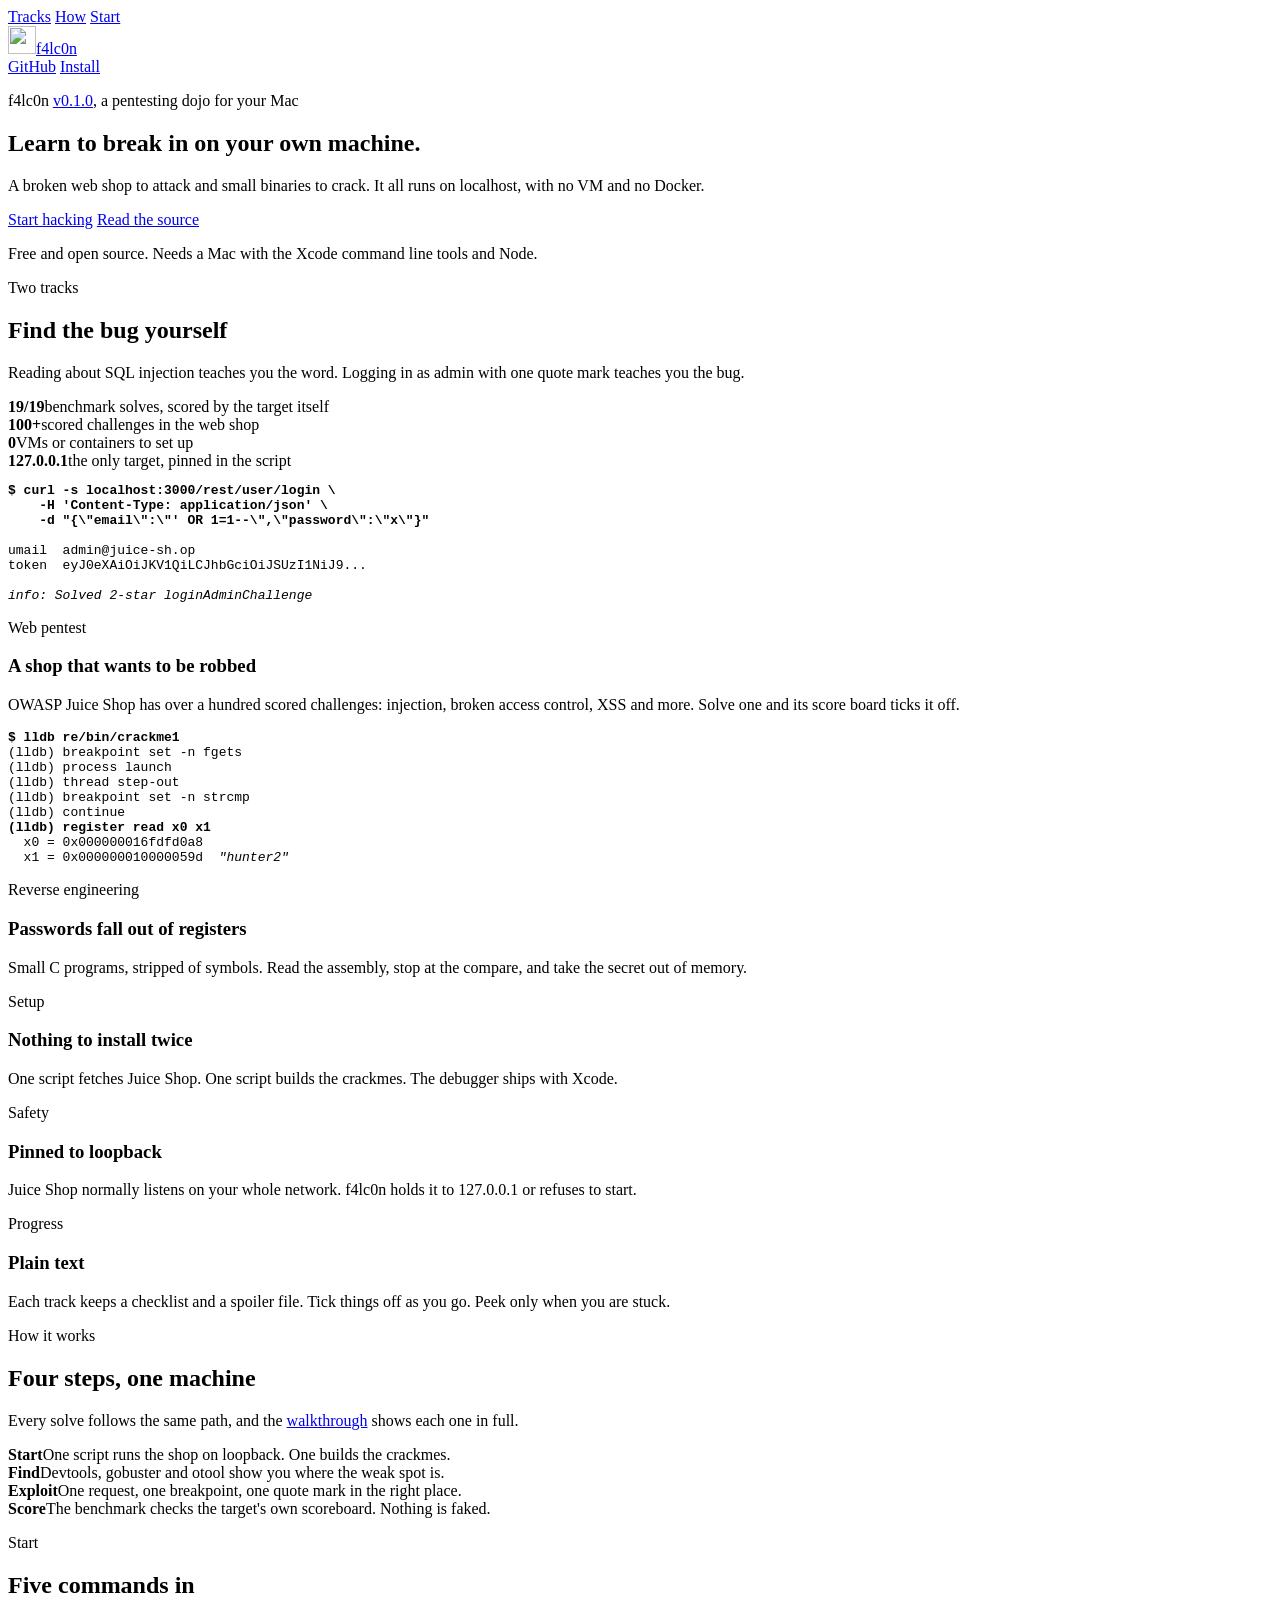
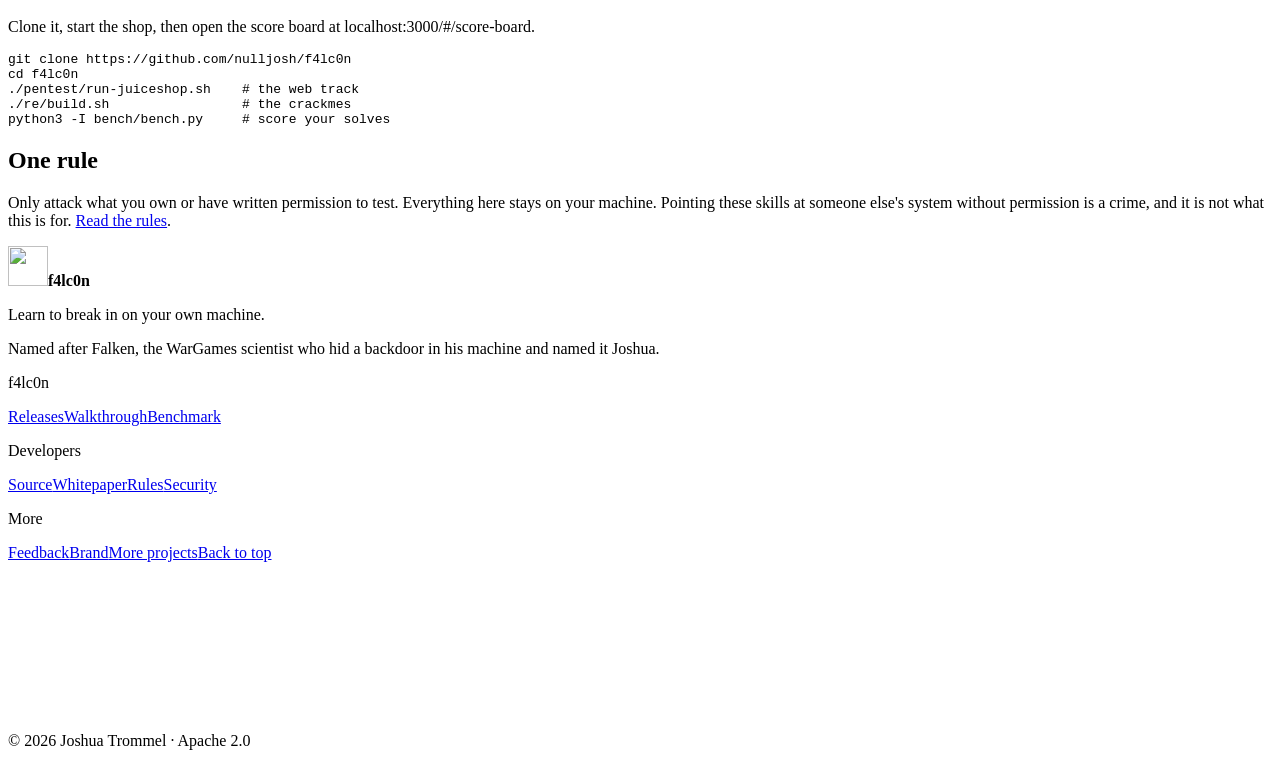
==== web/index.html @ 387a1ce2 "Landing matched to plank and keyrate: version label, numbers row, four steps, install block, footer " ====
<!doctype html>
<html lang="en">
<head>
<meta charset="utf-8">
<meta name="viewport" content="width=device-width, initial-scale=1, viewport-fit=cover">
<meta name="theme-color" content="#ffffff" media="(prefers-color-scheme: light)">
<meta name="theme-color" content="#000000" media="(prefers-color-scheme: dark)">
<title>f4lc0n. Learn to break in on your own machine.</title>
<meta name="description" content="A free pentesting dojo for your Mac. Attack a deliberately broken web shop and crack small binaries, on localhost, with no VM and no Docker.">
<meta property="og:title" content="f4lc0n. Learn to break in on your own machine.">
<meta property="og:description" content="A free pentesting dojo for your Mac. Attack a deliberately broken web shop and crack small binaries, on localhost, with no VM and no Docker.">
<meta property="og:image" content="https://hackrange.jaybulb.com/og.png">
<meta property="og:url" content="https://hackrange.jaybulb.com/">
<meta name="twitter:card" content="summary_large_image">
<meta name="twitter:image" content="https://hackrange.jaybulb.com/og.png">
<link rel="canonical" href="https://hackrange.jaybulb.com/">
<link rel="icon" href="/favicon.svg" type="image/svg+xml">
<link rel="icon" href="/favicon-32.png" sizes="32x32" type="image/png">
<link rel="apple-touch-icon" href="/apple-touch-icon.png">
<link rel="stylesheet" href="/tokens.css">
<link rel="stylesheet" href="/landing.css?v=20261122b">
<script src="/landing.js?v=20261122b" defer></script>
</head>
<body>

<header class="nav" aria-label="Site">
  <nav class="nav-links" aria-label="Main">
    <a href="#tracks">Tracks</a>
    <a href="#how">How</a>
    <a href="#start">Start</a>
  </nav>
  <a class="nav-brand" href="#top" aria-label="f4lc0n home"><img src="/icon.svg" alt="" width="28" height="28"><span>f4lc0n</span></a>
  <div class="nav-end">
    <a class="nav-get" href="https://github.com/nulljosh/f4lc0n">GitHub</a>
    <a class="btn btn-solid" href="#start">Install</a>
  </div>
</header>

<main id="top">
<section class="hero">
  <!-- Real output, trimmed to fit, from this repo's own crackmes and a local Juice Shop. Nothing here is mocked up. -->
  <div class="hero-bg" aria-hidden="true" inert>
    <div class="session-wrap">
<pre class="session" id="sesh"></pre>
    </div>
  </div>
  <div class="wrap center hero-copy">
    <p class="label">f4lc0n <a href="https://github.com/nulljosh/f4lc0n/releases">v0.1.0</a>, a pentesting dojo for your Mac</p>
    <h1 class="hero-h1">Learn to break in on your own machine.</h1>
    <p class="lead">A broken web shop to attack and small binaries to crack. It all runs on localhost, with no VM and no Docker.</p>
    <div class="cta">
      <a class="btn btn-solid" href="#start">Start hacking</a>
      <a class="btn btn-ghost" href="https://github.com/nulljosh/f4lc0n">Read the source</a>
    </div>
    <p class="fine">Free and open source. Needs a Mac with the Xcode command line tools and Node.</p>
  </div>
</section>

<section class="band" id="tracks">
  <div class="band-copy reveal">
    <p class="label">Two tracks</p>
    <h2>Find the bug yourself</h2>
    <p>Reading about SQL injection teaches you the word. Logging in as admin with one quote mark teaches you the bug.</p>
  </div>
  <div class="facts reveal" aria-label="f4lc0n in numbers">
    <div class="fact"><b>19/19</b><span>benchmark solves, scored by the target itself</span></div>
    <div class="fact"><b>100+</b><span>scored challenges in the web shop</span></div>
    <div class="fact"><b>0</b><span>VMs or containers to set up</span></div>
    <div class="fact"><b>127.0.0.1</b><span>the only target, pinned in the script</span></div>
  </div>
  <div class="frows">
    <article class="frow reveal">
      <pre class="term"><b>$ curl -s localhost:3000/rest/user/login \
    -H 'Content-Type: application/json' \
    -d "{\"email\":\"' OR 1=1--\",\"password\":\"x\"}"</b>

umail  admin@juice-sh.op
token  eyJ0eXAiOiJKV1QiLCJhbGciOiJSUzI1NiJ9...

<i>info: Solved 2-star loginAdminChallenge</i></pre>
      <div><p class="label">Web pentest</p><h3>A shop that wants to be robbed</h3><p>OWASP Juice Shop has over a hundred scored challenges: injection, broken access control, XSS and more. Solve one and its score board ticks it off.</p></div>
    </article>
    <article class="frow reveal">
      <pre class="term"><b>$ lldb re/bin/crackme1</b>
(lldb) breakpoint set -n fgets
(lldb) process launch
(lldb) thread step-out
(lldb) breakpoint set -n strcmp
(lldb) continue
<b>(lldb) register read x0 x1</b>
  x0 = 0x000000016fdfd0a8
  x1 = 0x000000010000059d  <i>"hunter2"</i></pre>
      <div><p class="label">Reverse engineering</p><h3>Passwords fall out of registers</h3><p>Small C programs, stripped of symbols. Read the assembly, stop at the compare, and take the secret out of memory.</p></div>
    </article>
  </div>
  <div class="cells">
    <article class="cell reveal"><p class="label">Setup</p><h3>Nothing to install twice</h3><p>One script fetches Juice Shop. One script builds the crackmes. The debugger ships with Xcode.</p></article>
    <article class="cell reveal"><p class="label">Safety</p><h3>Pinned to loopback</h3><p>Juice Shop normally listens on your whole network. f4lc0n holds it to 127.0.0.1 or refuses to start.</p></article>
    <article class="cell reveal"><p class="label">Progress</p><h3>Plain text</h3><p>Each track keeps a checklist and a spoiler file. Tick things off as you go. Peek only when you are stuck.</p></article>
  </div>
</section>

<section class="sec" id="how">
  <div class="wrap center">
    <p class="label reveal">How it works</p>
    <h2 class="reveal">Four steps, one machine</h2>
    <p class="body reveal">Every solve follows the same path, and the <a href="https://github.com/nulljosh/f4lc0n/blob/main/docs/WALKTHROUGH.md">walkthrough</a> shows each one in full.</p>
    <div class="steps reveal">
      <div class="step"><b>Start</b><span>One script runs the shop on loopback. One builds the crackmes.</span></div>
      <div class="step"><b>Find</b><span>Devtools, gobuster and otool show you where the weak spot is.</span></div>
      <div class="step"><b>Exploit</b><span>One request, one breakpoint, one quote mark in the right place.</span></div>
      <div class="step"><b>Score</b><span>The benchmark checks the target's own scoreboard. Nothing is faked.</span></div>
    </div>
  </div>
</section>

<section class="sec" id="start">
  <div class="wrap center">
    <p class="label reveal">Start</p>
    <h2 class="reveal">Five commands in</h2>
    <p class="body reveal">Clone it, start the shop, then open the score board at localhost:3000/#/score-board.</p>
    <pre class="install reveal">git clone https://github.com/nulljosh/f4lc0n
cd f4lc0n
./pentest/run-juiceshop.sh    # the web track
./re/build.sh                 # the crackmes
python3 -I bench/bench.py     # score your solves</pre>
    <h2 class="rules reveal">One rule</h2>
    <p class="body reveal">Only attack what you own or have written permission to test. Everything here stays on your machine. Pointing these skills at someone else's system without permission is a crime, and it is not what this is for. <a href="https://github.com/nulljosh/f4lc0n/blob/main/docs/RULES.md">Read the rules</a>.</p>
  </div>
</section>
</main>

<footer class="foot">
  <div class="foot-top">
    <div class="foot-brand"><img src="/icon.svg" alt="" width="40" height="40"><b>f4lc0n</b><p>Learn to break in on your own machine.</p><p class="story">Named after Falken, the WarGames scientist who hid a backdoor in his machine and named it Joshua.</p></div>
    <nav class="foot-cols" aria-label="Footer">
      <div><p class="label">f4lc0n</p><a href="https://github.com/nulljosh/f4lc0n/releases">Releases</a><a href="https://github.com/nulljosh/f4lc0n/blob/main/docs/WALKTHROUGH.md">Walkthrough</a><a href="https://github.com/nulljosh/f4lc0n/blob/main/bench/README.md">Benchmark</a></div>
      <div><p class="label">Developers</p><a href="https://github.com/nulljosh/f4lc0n">Source</a><a href="https://github.com/nulljosh/f4lc0n/blob/main/docs/WHITEPAPER.md">Whitepaper</a><a href="https://github.com/nulljosh/f4lc0n/blob/main/docs/RULES.md">Rules</a><a href="https://github.com/nulljosh/f4lc0n/blob/main/docs/SECURITY.md">Security</a></div>
      <div><p class="label">More</p><a href="mailto:info@jaybulb.com?subject=f4lc0n">Feedback</a><a href="/brand/">Brand</a><a href="https://jaybulb.com">More projects</a><a href="#top">Back to top</a></div>
    </nav>
  </div>
  <div class="word-band" aria-hidden="true"><canvas class="word-canvas"></canvas></div>
  <p class="legal">&copy; 2026 Joshua Trommel &middot; Apache 2.0</p>
</footer>
<script src="/footer-band.js?v=20261122b" defer></script>
</body>
</html>
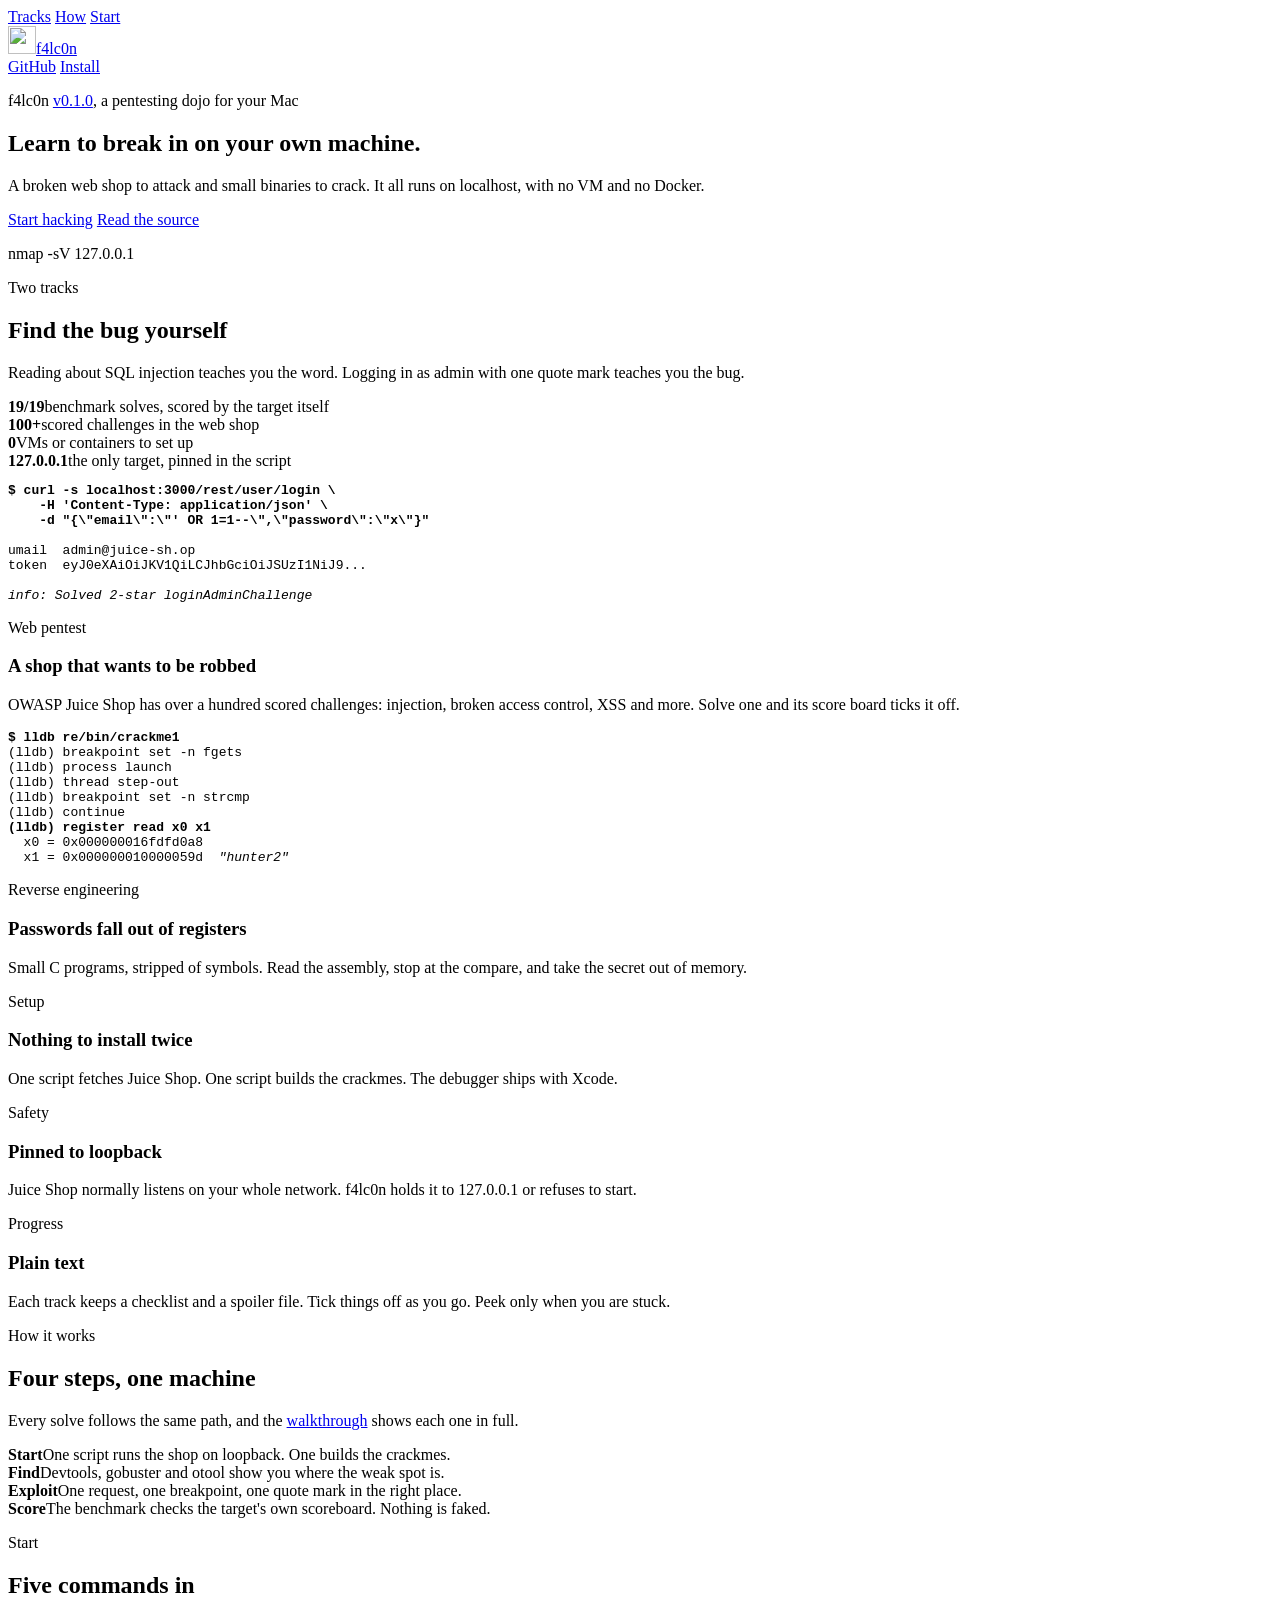
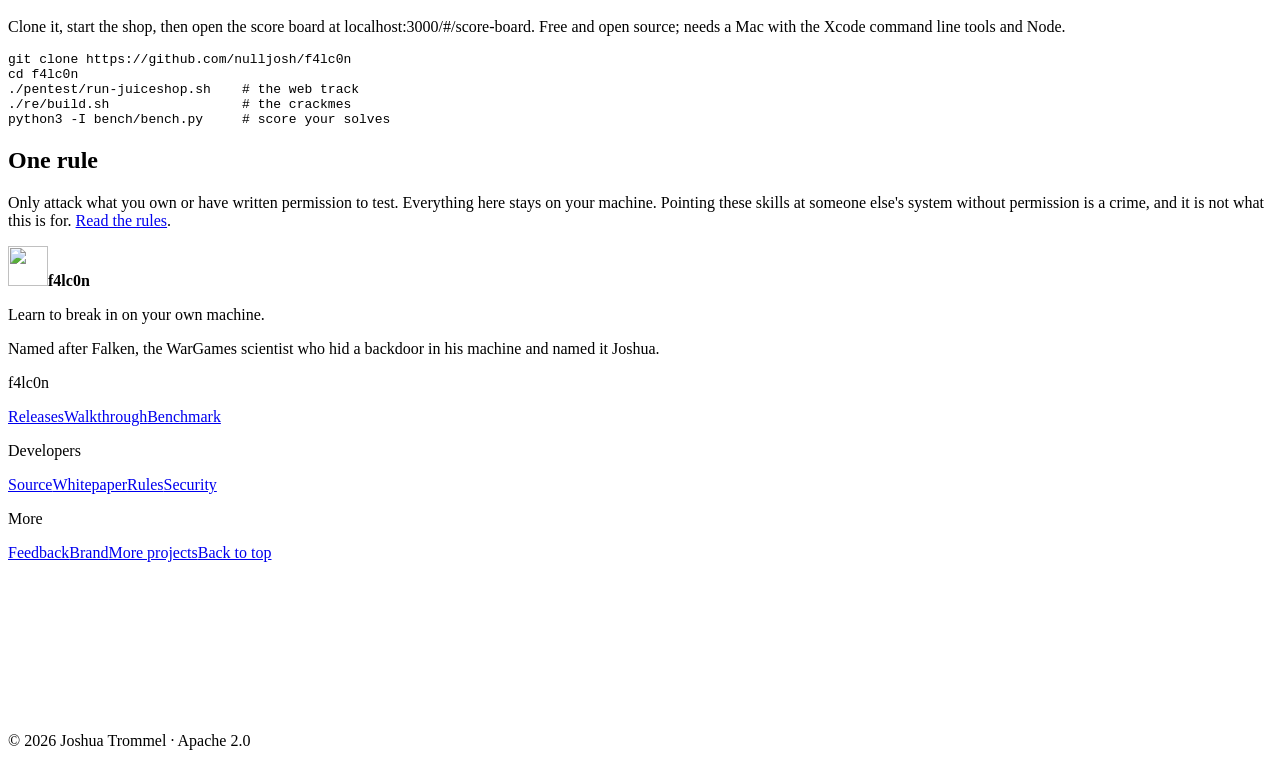
==== commit 13c51e3c: "Landing hero matched to plank and keyrate: tilted terminal types the real session by stage, keycaps " ====
--- a/web/index.html
+++ b/web/index.html
@@ -9,17 +9,19 @@
 <meta name="description" content="A free pentesting dojo for your Mac. Attack a deliberately broken web shop and crack small binaries, on localhost, with no VM and no Docker.">
 <meta property="og:title" content="f4lc0n. Learn to break in on your own machine.">
 <meta property="og:description" content="A free pentesting dojo for your Mac. Attack a deliberately broken web shop and crack small binaries, on localhost, with no VM and no Docker.">
-<meta property="og:image" content="https://hackrange.jaybulb.com/og.png">
-<meta property="og:url" content="https://hackrange.jaybulb.com/">
+<meta property="og:image" content="https://f4lc0n.jaybulb.com/og.png">
+<meta property="og:url" content="https://f4lc0n.jaybulb.com/">
 <meta name="twitter:card" content="summary_large_image">
-<meta name="twitter:image" content="https://hackrange.jaybulb.com/og.png">
-<link rel="canonical" href="https://hackrange.jaybulb.com/">
+<meta name="twitter:image" content="https://f4lc0n.jaybulb.com/og.png">
+<link rel="canonical" href="https://f4lc0n.jaybulb.com/">
 <link rel="icon" href="/favicon.svg" type="image/svg+xml">
 <link rel="icon" href="/favicon-32.png" sizes="32x32" type="image/png">
 <link rel="apple-touch-icon" href="/apple-touch-icon.png">
 <link rel="stylesheet" href="/tokens.css">
-<link rel="stylesheet" href="/landing.css?v=20261122b">
-<script src="/landing.js?v=20261122b" defer></script>
+<link rel="stylesheet" href="/landing.css?v=20261122d">
+<link rel="stylesheet" href="/hero.css?v=20261122d">
+<script src="/landing.js?v=20261122d" defer></script>
+<script src="/hero.js?v=20261122d" defer></script>
 </head>
 <body>
 
@@ -38,12 +40,9 @@
 
 <main id="top">
 <section class="hero">
-  <!-- Real output, trimmed to fit, from this repo's own crackmes and a local Juice Shop. Nothing here is mocked up. -->
-  <div class="hero-bg" aria-hidden="true" inert>
-    <div class="session-wrap">
-<pre class="session" id="sesh"></pre>
-    </div>
-  </div>
+  <!-- Real output from this repo's crackmes and a local Juice Shop, typed out by hero.js. Nothing is mocked up. -->
+  <div class="backdrop" aria-hidden="true" inert><div class="ground" id="board"></div></div>
+  <div class="sky" id="sky" aria-hidden="true" inert></div>
   <div class="wrap center hero-copy">
     <p class="label">f4lc0n <a href="https://github.com/nulljosh/f4lc0n/releases">v0.1.0</a>, a pentesting dojo for your Mac</p>
     <h1 class="hero-h1">Learn to break in on your own machine.</h1>
@@ -52,7 +51,7 @@
       <a class="btn btn-solid" href="#start">Start hacking</a>
       <a class="btn btn-ghost" href="https://github.com/nulljosh/f4lc0n">Read the source</a>
     </div>
-    <p class="fine">Free and open source. Needs a Mac with the Xcode command line tools and Node.</p>
+    <p class="readout" aria-hidden="true"><span class="cmd" id="rCmd">nmap -sV 127.0.0.1</span><span class="said" id="rSaid"></span></p>
   </div>
 </section>
 
@@ -118,7 +117,7 @@
   <div class="wrap center">
     <p class="label reveal">Start</p>
     <h2 class="reveal">Five commands in</h2>
-    <p class="body reveal">Clone it, start the shop, then open the score board at localhost:3000/#/score-board.</p>
+    <p class="body reveal">Clone it, start the shop, then open the score board at localhost:3000/#/score-board. Free and open source; needs a Mac with the Xcode command line tools and Node.</p>
     <pre class="install reveal">git clone https://github.com/nulljosh/f4lc0n
 cd f4lc0n
 ./pentest/run-juiceshop.sh    # the web track
@@ -142,6 +141,6 @@
   <div class="word-band" aria-hidden="true"><canvas class="word-canvas"></canvas></div>
   <p class="legal">&copy; 2026 Joshua Trommel &middot; Apache 2.0</p>
 </footer>
-<script src="/footer-band.js?v=20261122b" defer></script>
+<script src="/footer-band.js?v=20261122d" defer></script>
 </body>
 </html>
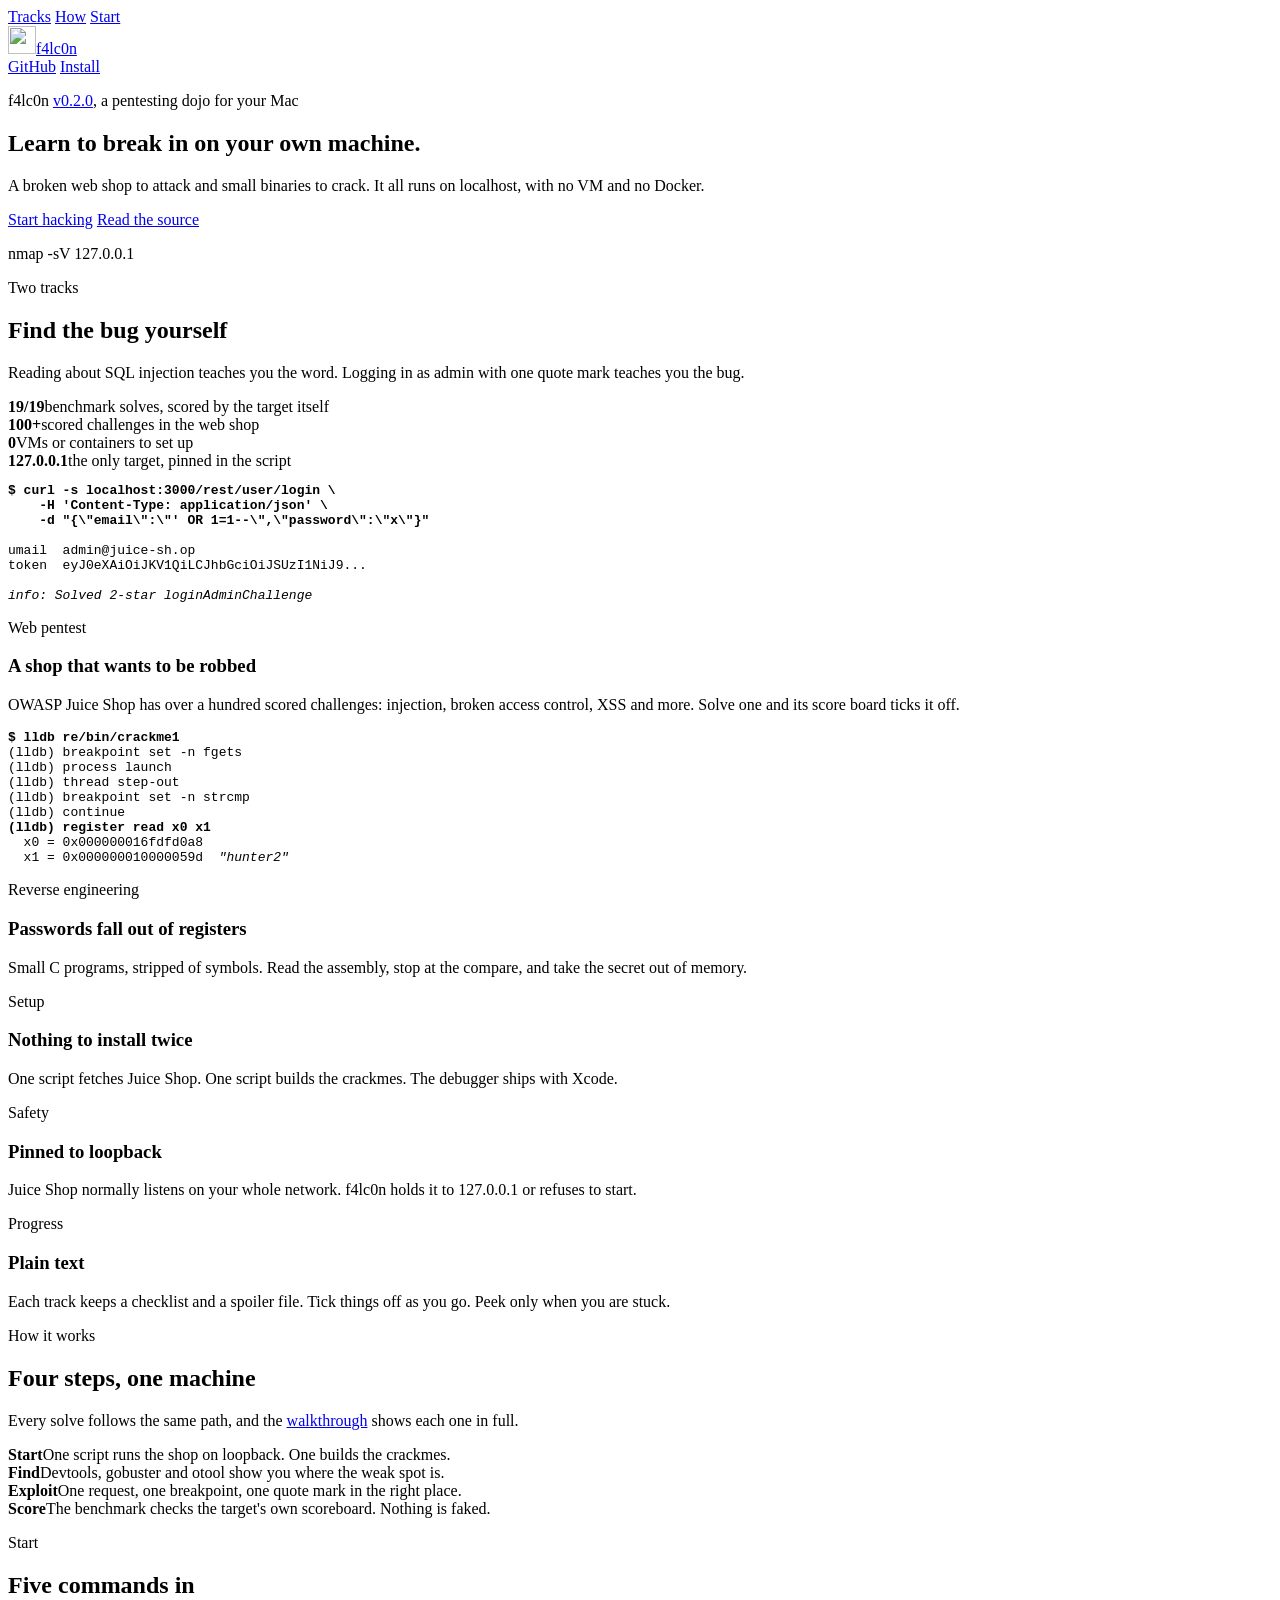
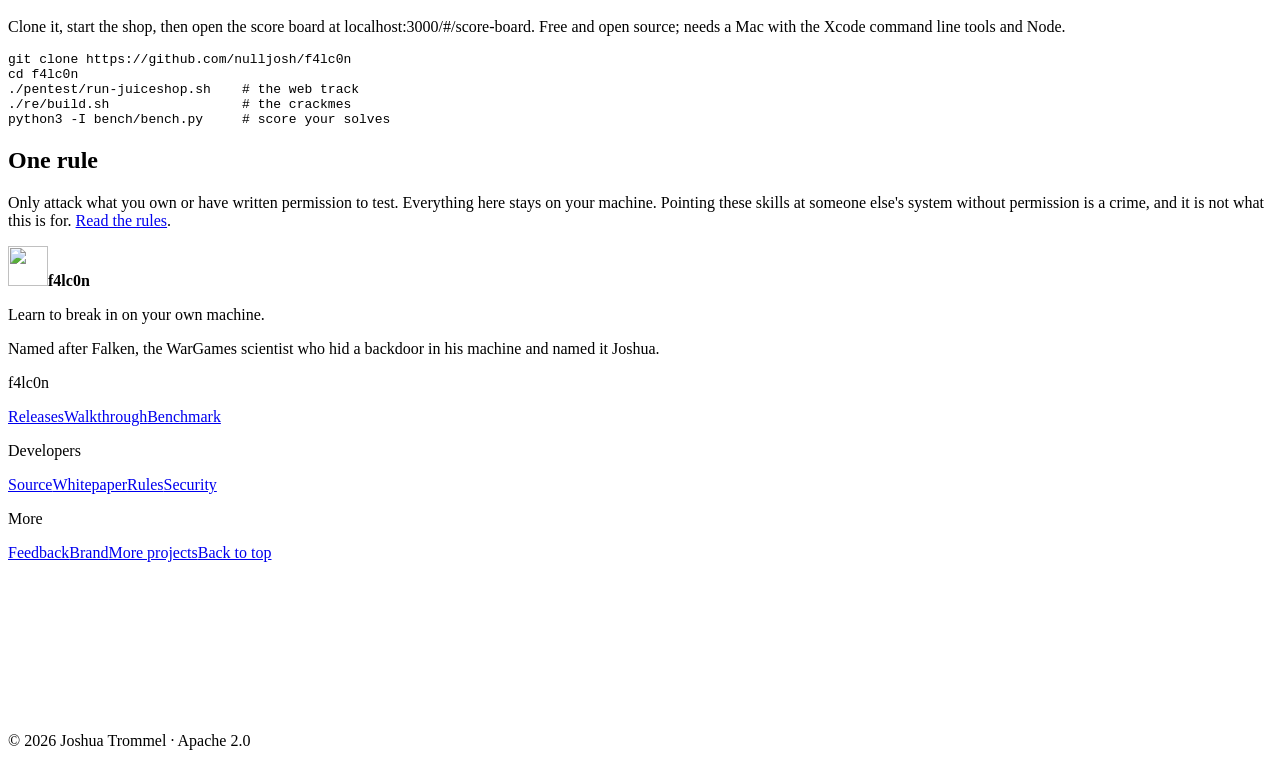
==== commit 465ebcdb: "Suite v0.2.0: one f4lc0n command with the rules enforced in code bin/f4lc0n is the start of the suit" ====
--- a/web/index.html
+++ b/web/index.html
@@ -44,7 +44,7 @@
   <div class="backdrop" aria-hidden="true" inert><div class="ground" id="board"></div></div>
   <div class="sky" id="sky" aria-hidden="true" inert></div>
   <div class="wrap center hero-copy">
-    <p class="label">f4lc0n <a href="https://github.com/nulljosh/f4lc0n/releases">v0.1.0</a>, a pentesting dojo for your Mac</p>
+    <p class="label">f4lc0n <a href="https://github.com/nulljosh/f4lc0n/releases">v0.2.0</a>, a pentesting dojo for your Mac</p>
     <h1 class="hero-h1">Learn to break in on your own machine.</h1>
     <p class="lead">A broken web shop to attack and small binaries to crack. It all runs on localhost, with no VM and no Docker.</p>
     <div class="cta">
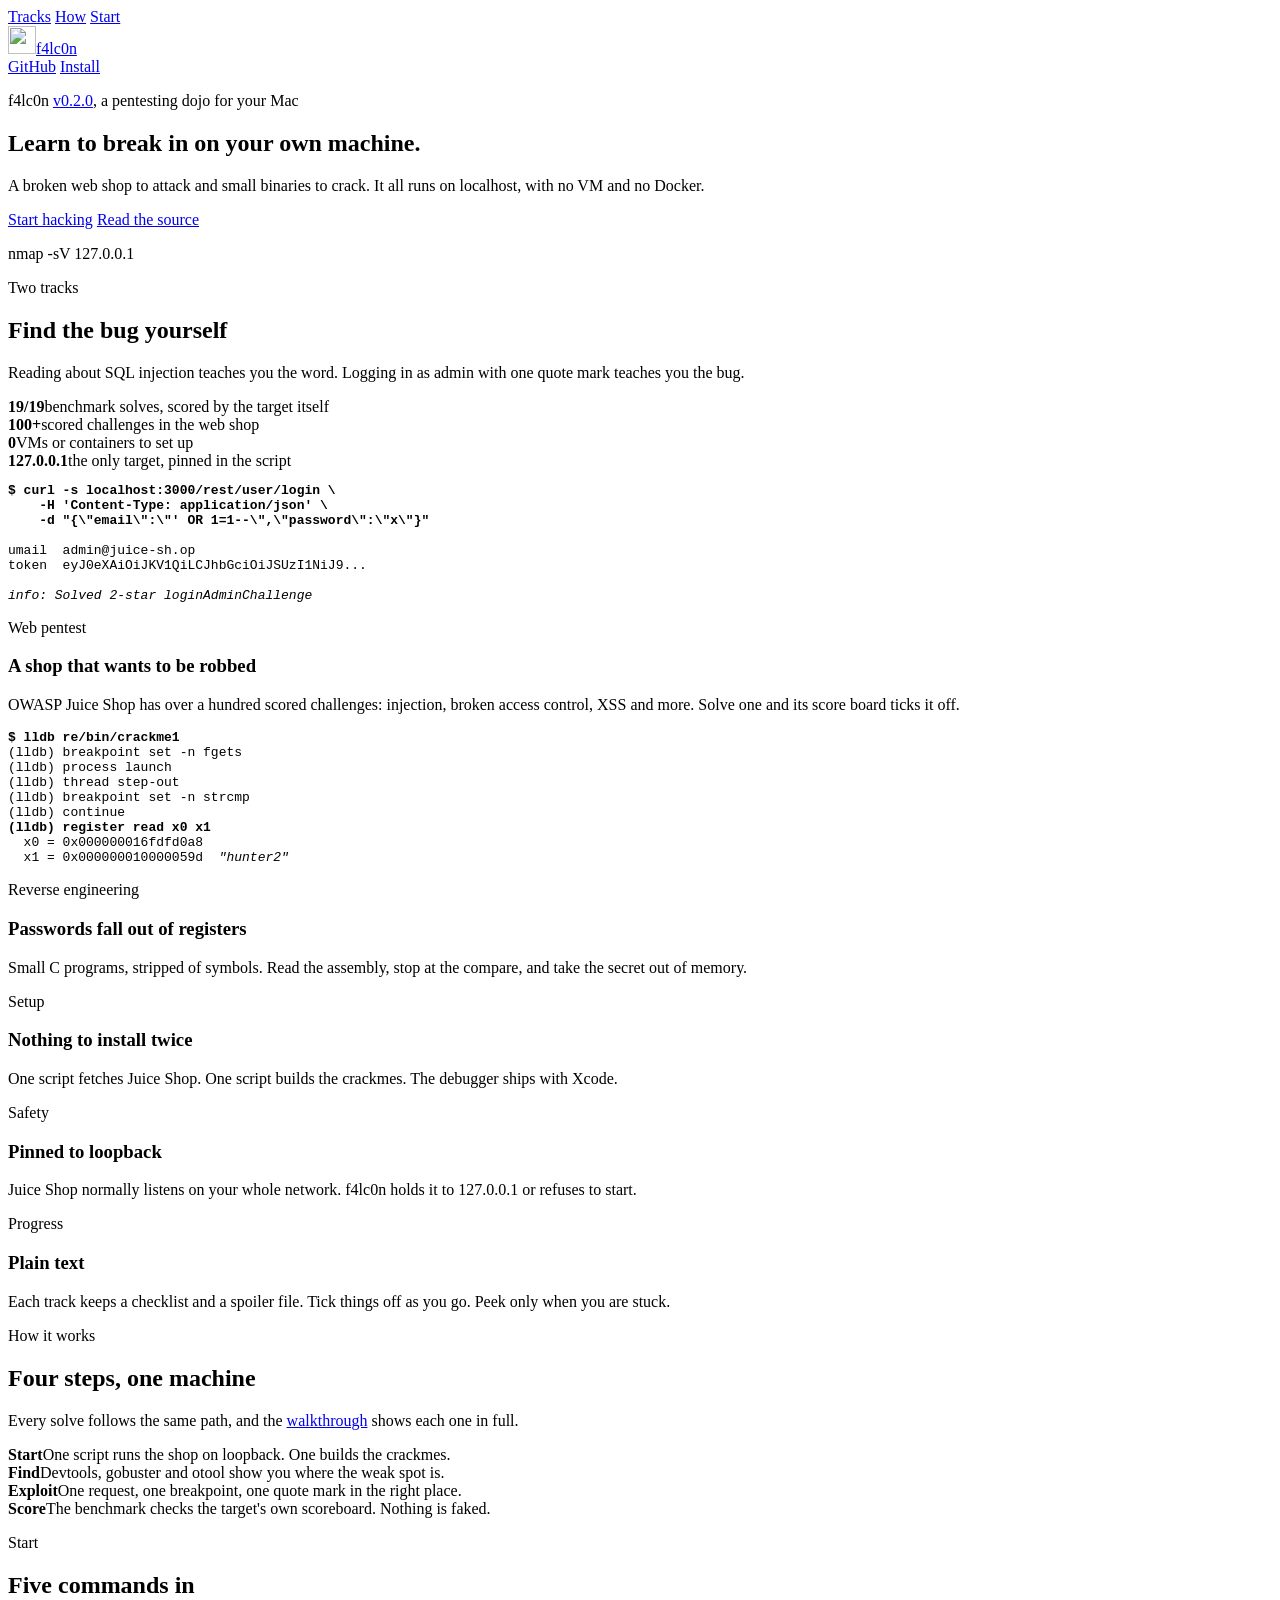
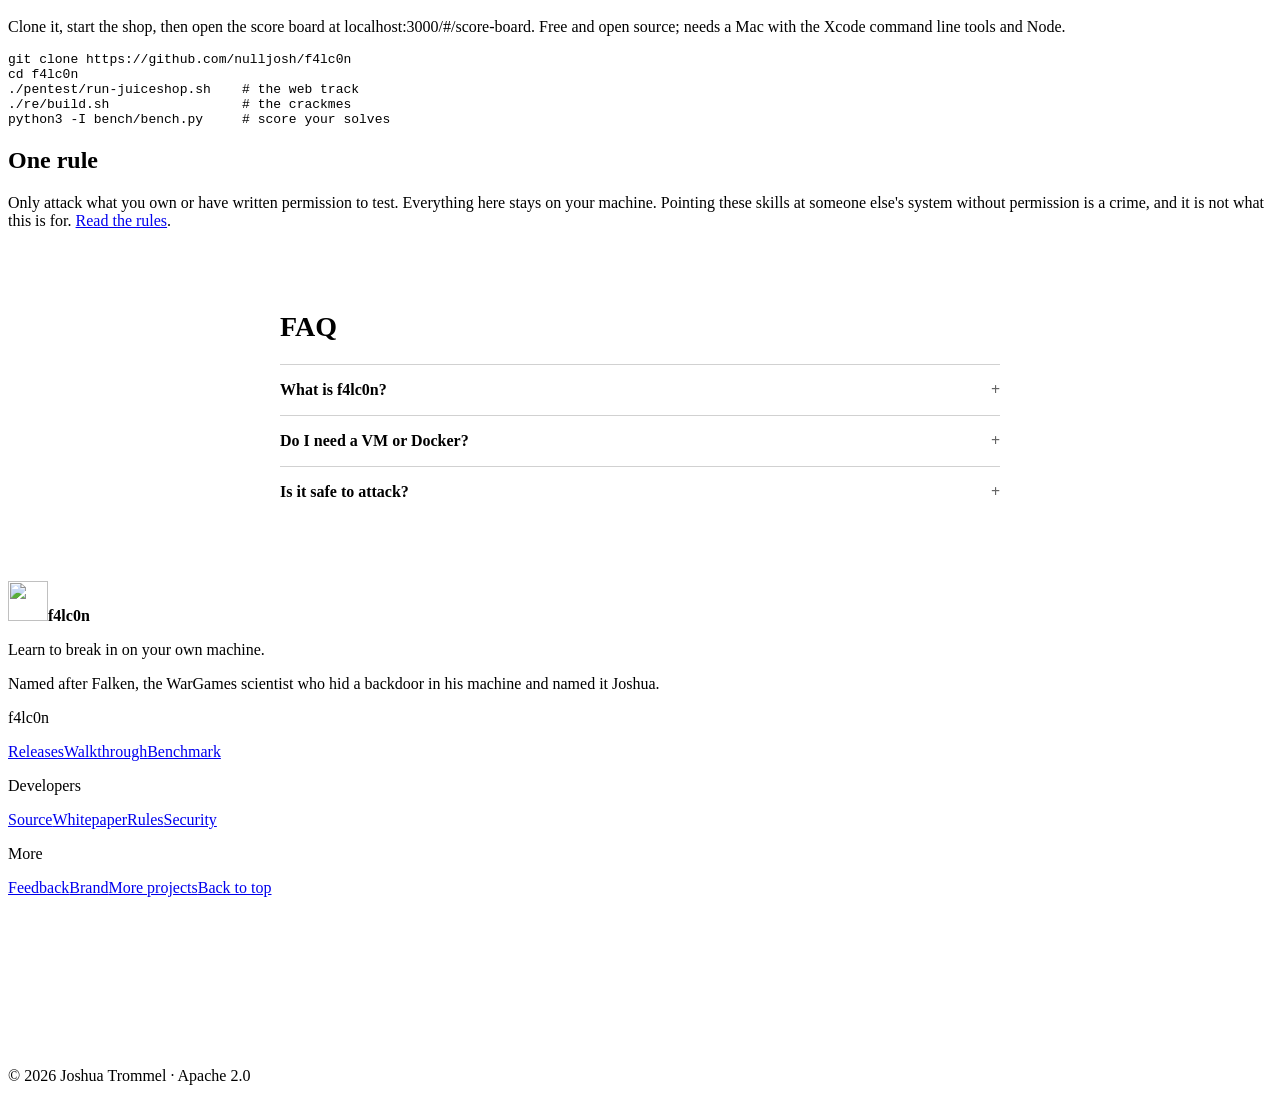
==== commit aeee61cd: "FAQ on the landing page Co-Authored-By: Claude Sonnet 5.5 <noreply@anthropic.com>" ====
--- a/web/index.html
+++ b/web/index.html
@@ -127,6 +127,8 @@
     <p class="body reveal">Only attack what you own or have written permission to test. Everything here stays on your machine. Pointing these skills at someone else's system without permission is a crime, and it is not what this is for. <a href="https://github.com/nulljosh/f4lc0n/blob/main/docs/RULES.md">Read the rules</a>.</p>
   </div>
 </section>
+
+<section class="faq" id="faq"><style>.faq{max-width:720px;margin:0 auto;padding:64px 20px}.faq h2{font-size:28px;line-height:1.2;font-weight:600;margin:0 0 20px}.faq details{border-top:1px solid color-mix(in srgb,currentColor 18%,transparent);padding:16px 0}.faq details:last-child{border-bottom:1px solid color-mix(in srgb,currentColor 18%,transparent)}.faq summary{cursor:pointer;font-weight:600;list-style:none;display:flex;justify-content:space-between;gap:16px}.faq summary::-webkit-details-marker{display:none}.faq summary::after{content:"+";opacity:.6}.faq details[open] summary::after{content:"\2212"}.faq p{margin:12px 0 0;opacity:.75;line-height:1.5}</style><h2>FAQ</h2><details><summary>What is f4lc0n?</summary><p>A free pentesting dojo for your Mac. You attack a deliberately broken web shop and crack small binaries.</p></details><details><summary>Do I need a VM or Docker?</summary><p>No. Everything runs on localhost, so there is nothing to set up beyond the app.</p></details><details><summary>Is it safe to attack?</summary><p>Yes. The targets are broken on purpose and live only on your own machine.</p></details><script type="application/ld+json">{"@context": "https://schema.org", "@type": "FAQPage", "mainEntity": [{"@type": "Question", "name": "What is f4lc0n?", "acceptedAnswer": {"@type": "Answer", "text": "A free pentesting dojo for your Mac. You attack a deliberately broken web shop and crack small binaries."}}, {"@type": "Question", "name": "Do I need a VM or Docker?", "acceptedAnswer": {"@type": "Answer", "text": "No. Everything runs on localhost, so there is nothing to set up beyond the app."}}, {"@type": "Question", "name": "Is it safe to attack?", "acceptedAnswer": {"@type": "Answer", "text": "Yes. The targets are broken on purpose and live only on your own machine."}}]}</script></section>
 </main>
 
 <footer class="foot">
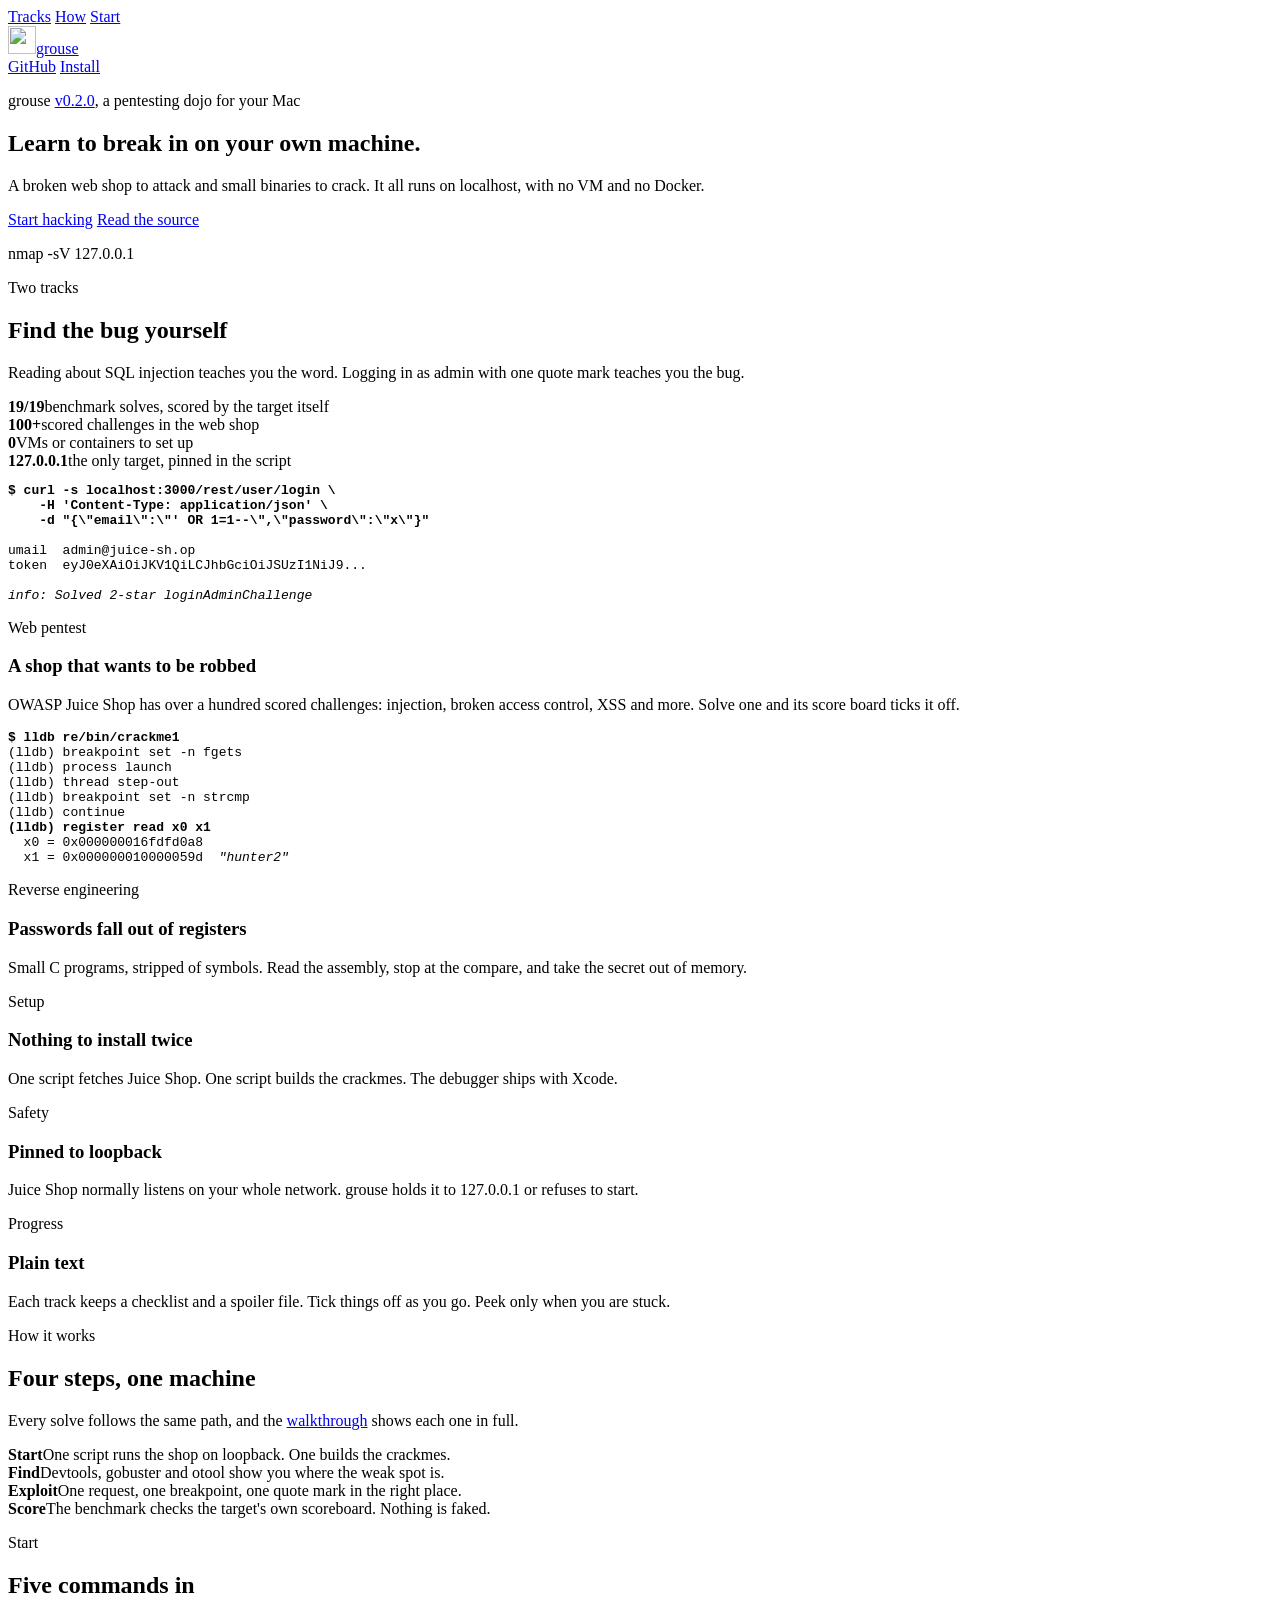
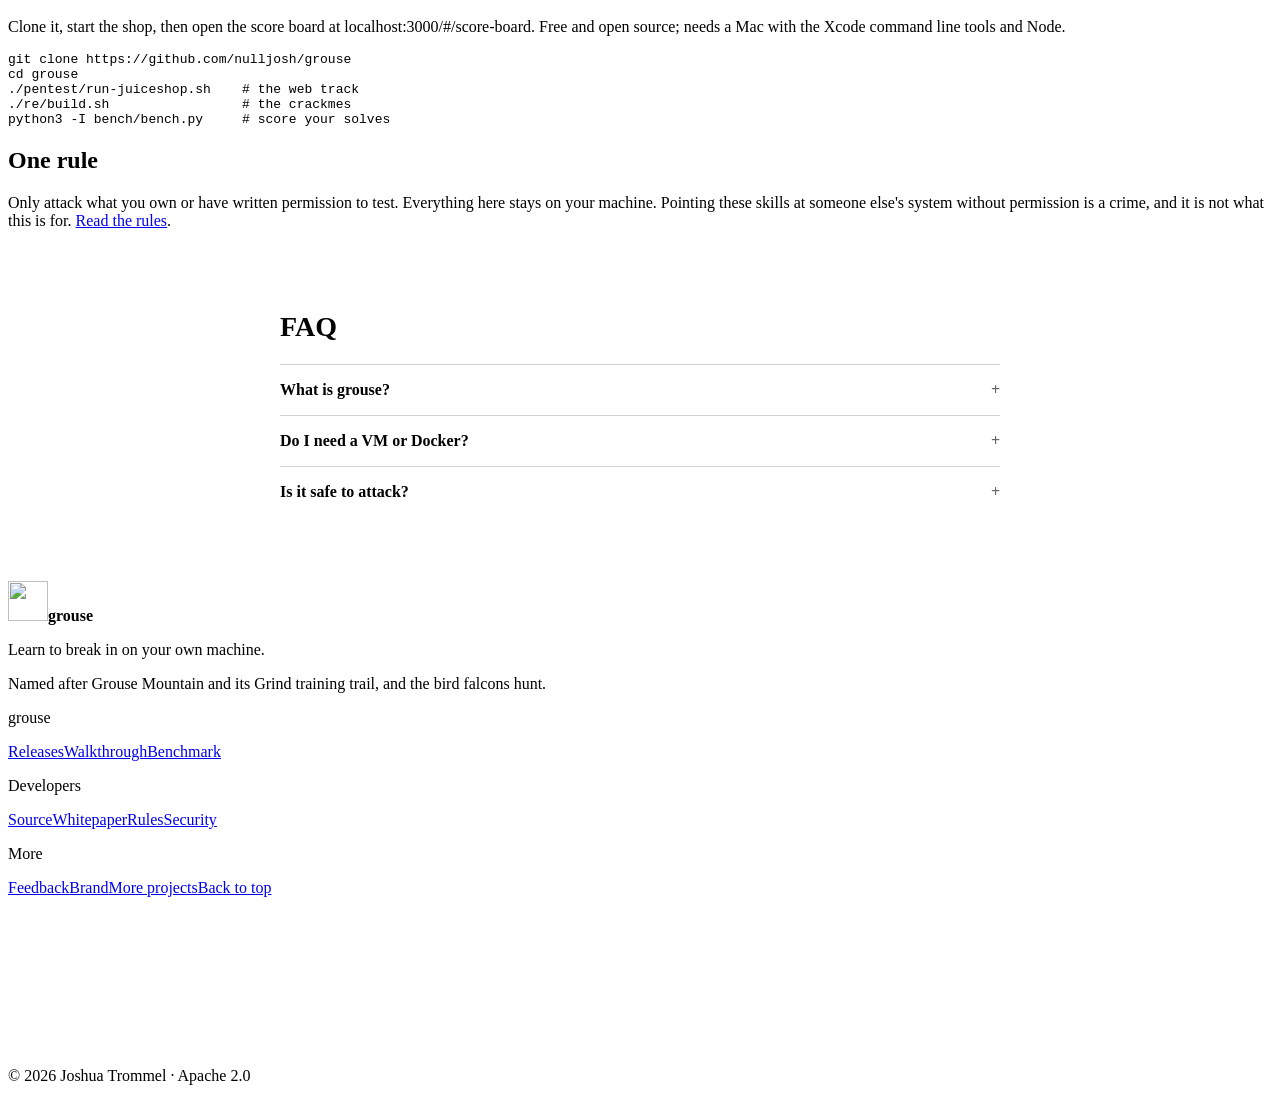
==== commit dcc99704: "Rename f4lc0n to grouse Old hosts and the hackrange Pages project stay on purpose.  Co-Authored-By: " ====
--- a/web/index.html
+++ b/web/index.html
@@ -5,9 +5,9 @@
 <meta name="viewport" content="width=device-width, initial-scale=1, viewport-fit=cover">
 <meta name="theme-color" content="#ffffff" media="(prefers-color-scheme: light)">
 <meta name="theme-color" content="#000000" media="(prefers-color-scheme: dark)">
-<title>f4lc0n. Learn to break in on your own machine.</title>
+<title>grouse. Learn to break in on your own machine.</title>
 <meta name="description" content="A free pentesting dojo for your Mac. Attack a deliberately broken web shop and crack small binaries, on localhost, with no VM and no Docker.">
-<meta property="og:title" content="f4lc0n. Learn to break in on your own machine.">
+<meta property="og:title" content="grouse. Learn to break in on your own machine.">
 <meta property="og:description" content="A free pentesting dojo for your Mac. Attack a deliberately broken web shop and crack small binaries, on localhost, with no VM and no Docker.">
 <meta property="og:image" content="https://f4lc0n.jaybulb.com/og.png">
 <meta property="og:url" content="https://f4lc0n.jaybulb.com/">
@@ -31,9 +31,9 @@
     <a href="#how">How</a>
     <a href="#start">Start</a>
   </nav>
-  <a class="nav-brand" href="#top" aria-label="f4lc0n home"><img src="/icon.svg" alt="" width="28" height="28"><span>f4lc0n</span></a>
+  <a class="nav-brand" href="#top" aria-label="grouse home"><img src="/icon.svg" alt="" width="28" height="28"><span>grouse</span></a>
   <div class="nav-end">
-    <a class="nav-get" href="https://github.com/nulljosh/f4lc0n">GitHub</a>
+    <a class="nav-get" href="https://github.com/nulljosh/grouse">GitHub</a>
     <a class="btn btn-solid" href="#start">Install</a>
   </div>
 </header>
@@ -44,12 +44,12 @@
   <div class="backdrop" aria-hidden="true" inert><div class="ground" id="board"></div></div>
   <div class="sky" id="sky" aria-hidden="true" inert></div>
   <div class="wrap center hero-copy">
-    <p class="label">f4lc0n <a href="https://github.com/nulljosh/f4lc0n/releases">v0.2.0</a>, a pentesting dojo for your Mac</p>
+    <p class="label">grouse <a href="https://github.com/nulljosh/grouse/releases">v0.2.0</a>, a pentesting dojo for your Mac</p>
     <h1 class="hero-h1">Learn to break in on your own machine.</h1>
     <p class="lead">A broken web shop to attack and small binaries to crack. It all runs on localhost, with no VM and no Docker.</p>
     <div class="cta">
       <a class="btn btn-solid" href="#start">Start hacking</a>
-      <a class="btn btn-ghost" href="https://github.com/nulljosh/f4lc0n">Read the source</a>
+      <a class="btn btn-ghost" href="https://github.com/nulljosh/grouse">Read the source</a>
     </div>
     <p class="readout" aria-hidden="true"><span class="cmd" id="rCmd">nmap -sV 127.0.0.1</span><span class="said" id="rSaid"></span></p>
   </div>
@@ -61,7 +61,7 @@
     <h2>Find the bug yourself</h2>
     <p>Reading about SQL injection teaches you the word. Logging in as admin with one quote mark teaches you the bug.</p>
   </div>
-  <div class="facts reveal" aria-label="f4lc0n in numbers">
+  <div class="facts reveal" aria-label="grouse in numbers">
     <div class="fact"><b>19/19</b><span>benchmark solves, scored by the target itself</span></div>
     <div class="fact"><b>100+</b><span>scored challenges in the web shop</span></div>
     <div class="fact"><b>0</b><span>VMs or containers to set up</span></div>
@@ -94,7 +94,7 @@
   </div>
   <div class="cells">
     <article class="cell reveal"><p class="label">Setup</p><h3>Nothing to install twice</h3><p>One script fetches Juice Shop. One script builds the crackmes. The debugger ships with Xcode.</p></article>
-    <article class="cell reveal"><p class="label">Safety</p><h3>Pinned to loopback</h3><p>Juice Shop normally listens on your whole network. f4lc0n holds it to 127.0.0.1 or refuses to start.</p></article>
+    <article class="cell reveal"><p class="label">Safety</p><h3>Pinned to loopback</h3><p>Juice Shop normally listens on your whole network. grouse holds it to 127.0.0.1 or refuses to start.</p></article>
     <article class="cell reveal"><p class="label">Progress</p><h3>Plain text</h3><p>Each track keeps a checklist and a spoiler file. Tick things off as you go. Peek only when you are stuck.</p></article>
   </div>
 </section>
@@ -103,7 +103,7 @@
   <div class="wrap center">
     <p class="label reveal">How it works</p>
     <h2 class="reveal">Four steps, one machine</h2>
-    <p class="body reveal">Every solve follows the same path, and the <a href="https://github.com/nulljosh/f4lc0n/blob/main/docs/WALKTHROUGH.md">walkthrough</a> shows each one in full.</p>
+    <p class="body reveal">Every solve follows the same path, and the <a href="https://github.com/nulljosh/grouse/blob/main/docs/WALKTHROUGH.md">walkthrough</a> shows each one in full.</p>
     <div class="steps reveal">
       <div class="step"><b>Start</b><span>One script runs the shop on loopback. One builds the crackmes.</span></div>
       <div class="step"><b>Find</b><span>Devtools, gobuster and otool show you where the weak spot is.</span></div>
@@ -118,26 +118,26 @@
     <p class="label reveal">Start</p>
     <h2 class="reveal">Five commands in</h2>
     <p class="body reveal">Clone it, start the shop, then open the score board at localhost:3000/#/score-board. Free and open source; needs a Mac with the Xcode command line tools and Node.</p>
-    <pre class="install reveal">git clone https://github.com/nulljosh/f4lc0n
-cd f4lc0n
+    <pre class="install reveal">git clone https://github.com/nulljosh/grouse
+cd grouse
 ./pentest/run-juiceshop.sh    # the web track
 ./re/build.sh                 # the crackmes
 python3 -I bench/bench.py     # score your solves</pre>
     <h2 class="rules reveal">One rule</h2>
-    <p class="body reveal">Only attack what you own or have written permission to test. Everything here stays on your machine. Pointing these skills at someone else's system without permission is a crime, and it is not what this is for. <a href="https://github.com/nulljosh/f4lc0n/blob/main/docs/RULES.md">Read the rules</a>.</p>
+    <p class="body reveal">Only attack what you own or have written permission to test. Everything here stays on your machine. Pointing these skills at someone else's system without permission is a crime, and it is not what this is for. <a href="https://github.com/nulljosh/grouse/blob/main/docs/RULES.md">Read the rules</a>.</p>
   </div>
 </section>
 
-<section class="faq" id="faq"><style>.faq{max-width:720px;margin:0 auto;padding:64px 20px}.faq h2{font-size:28px;line-height:1.2;font-weight:600;margin:0 0 20px}.faq details{border-top:1px solid color-mix(in srgb,currentColor 18%,transparent);padding:16px 0}.faq details:last-child{border-bottom:1px solid color-mix(in srgb,currentColor 18%,transparent)}.faq summary{cursor:pointer;font-weight:600;list-style:none;display:flex;justify-content:space-between;gap:16px}.faq summary::-webkit-details-marker{display:none}.faq summary::after{content:"+";opacity:.6}.faq details[open] summary::after{content:"\2212"}.faq p{margin:12px 0 0;opacity:.75;line-height:1.5}</style><h2>FAQ</h2><details><summary>What is f4lc0n?</summary><p>A free pentesting dojo for your Mac. You attack a deliberately broken web shop and crack small binaries.</p></details><details><summary>Do I need a VM or Docker?</summary><p>No. Everything runs on localhost, so there is nothing to set up beyond the app.</p></details><details><summary>Is it safe to attack?</summary><p>Yes. The targets are broken on purpose and live only on your own machine.</p></details><script type="application/ld+json">{"@context": "https://schema.org", "@type": "FAQPage", "mainEntity": [{"@type": "Question", "name": "What is f4lc0n?", "acceptedAnswer": {"@type": "Answer", "text": "A free pentesting dojo for your Mac. You attack a deliberately broken web shop and crack small binaries."}}, {"@type": "Question", "name": "Do I need a VM or Docker?", "acceptedAnswer": {"@type": "Answer", "text": "No. Everything runs on localhost, so there is nothing to set up beyond the app."}}, {"@type": "Question", "name": "Is it safe to attack?", "acceptedAnswer": {"@type": "Answer", "text": "Yes. The targets are broken on purpose and live only on your own machine."}}]}</script></section>
+<section class="faq" id="faq"><style>.faq{max-width:720px;margin:0 auto;padding:64px 20px}.faq h2{font-size:28px;line-height:1.2;font-weight:600;margin:0 0 20px}.faq details{border-top:1px solid color-mix(in srgb,currentColor 18%,transparent);padding:16px 0}.faq details:last-child{border-bottom:1px solid color-mix(in srgb,currentColor 18%,transparent)}.faq summary{cursor:pointer;font-weight:600;list-style:none;display:flex;justify-content:space-between;gap:16px}.faq summary::-webkit-details-marker{display:none}.faq summary::after{content:"+";opacity:.6}.faq details[open] summary::after{content:"\2212"}.faq p{margin:12px 0 0;opacity:.75;line-height:1.5}</style><h2>FAQ</h2><details><summary>What is grouse?</summary><p>A free pentesting dojo for your Mac. You attack a deliberately broken web shop and crack small binaries.</p></details><details><summary>Do I need a VM or Docker?</summary><p>No. Everything runs on localhost, so there is nothing to set up beyond the app.</p></details><details><summary>Is it safe to attack?</summary><p>Yes. The targets are broken on purpose and live only on your own machine.</p></details><script type="application/ld+json">{"@context": "https://schema.org", "@type": "FAQPage", "mainEntity": [{"@type": "Question", "name": "What is grouse?", "acceptedAnswer": {"@type": "Answer", "text": "A free pentesting dojo for your Mac. You attack a deliberately broken web shop and crack small binaries."}}, {"@type": "Question", "name": "Do I need a VM or Docker?", "acceptedAnswer": {"@type": "Answer", "text": "No. Everything runs on localhost, so there is nothing to set up beyond the app."}}, {"@type": "Question", "name": "Is it safe to attack?", "acceptedAnswer": {"@type": "Answer", "text": "Yes. The targets are broken on purpose and live only on your own machine."}}]}</script></section>
 </main>
 
 <footer class="foot">
   <div class="foot-top">
-    <div class="foot-brand"><img src="/icon.svg" alt="" width="40" height="40"><b>f4lc0n</b><p>Learn to break in on your own machine.</p><p class="story">Named after Falken, the WarGames scientist who hid a backdoor in his machine and named it Joshua.</p></div>
+    <div class="foot-brand"><img src="/icon.svg" alt="" width="40" height="40"><b>grouse</b><p>Learn to break in on your own machine.</p><p class="story">Named after Grouse Mountain and its Grind training trail, and the bird falcons hunt.</p></div>
     <nav class="foot-cols" aria-label="Footer">
-      <div><p class="label">f4lc0n</p><a href="https://github.com/nulljosh/f4lc0n/releases">Releases</a><a href="https://github.com/nulljosh/f4lc0n/blob/main/docs/WALKTHROUGH.md">Walkthrough</a><a href="https://github.com/nulljosh/f4lc0n/blob/main/bench/README.md">Benchmark</a></div>
-      <div><p class="label">Developers</p><a href="https://github.com/nulljosh/f4lc0n">Source</a><a href="https://github.com/nulljosh/f4lc0n/blob/main/docs/WHITEPAPER.md">Whitepaper</a><a href="https://github.com/nulljosh/f4lc0n/blob/main/docs/RULES.md">Rules</a><a href="https://github.com/nulljosh/f4lc0n/blob/main/docs/SECURITY.md">Security</a></div>
-      <div><p class="label">More</p><a href="mailto:info@jaybulb.com?subject=f4lc0n">Feedback</a><a href="/brand/">Brand</a><a href="https://jaybulb.com">More projects</a><a href="#top">Back to top</a></div>
+      <div><p class="label">grouse</p><a href="https://github.com/nulljosh/grouse/releases">Releases</a><a href="https://github.com/nulljosh/grouse/blob/main/docs/WALKTHROUGH.md">Walkthrough</a><a href="https://github.com/nulljosh/grouse/blob/main/bench/README.md">Benchmark</a></div>
+      <div><p class="label">Developers</p><a href="https://github.com/nulljosh/grouse">Source</a><a href="https://github.com/nulljosh/grouse/blob/main/docs/WHITEPAPER.md">Whitepaper</a><a href="https://github.com/nulljosh/grouse/blob/main/docs/RULES.md">Rules</a><a href="https://github.com/nulljosh/grouse/blob/main/docs/SECURITY.md">Security</a></div>
+      <div><p class="label">More</p><a href="mailto:info@jaybulb.com?subject=grouse">Feedback</a><a href="/brand/">Brand</a><a href="https://jaybulb.com">More projects</a><a href="#top">Back to top</a></div>
     </nav>
   </div>
   <div class="word-band" aria-hidden="true"><canvas class="word-canvas"></canvas></div>
